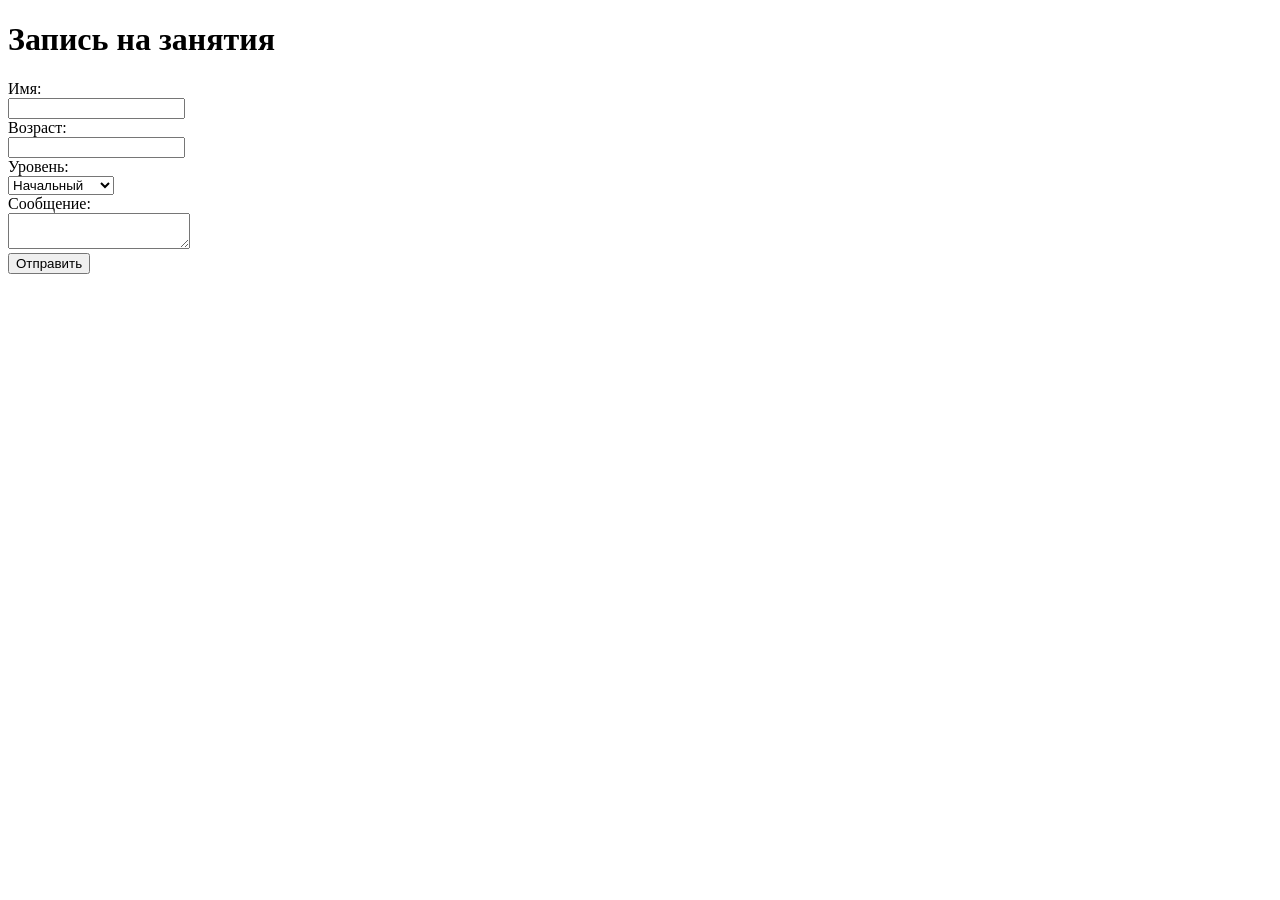
==== schedule.html @ e7a821ed "Create schedule.html" ====
<!DOCTYPE html>
<html lang="ru">
<head>
  <meta charset="UTF-8">
  <title>Запись</title>
  <link rel="stylesheet" href="style.css">
</head>
<body>

<header>
  <h1>Запись на занятия</h1>
</header>

<section>
  <form>
    <label>Имя:</label><br>
    <input type="text"><br>

    <label>Возраст:</label><br>
    <input type="number"><br>

    <label>Уровень:</label><br>
    <select>
      <option>Начальный</option>
      <option>Средний</option>
      <option>Продвинутый</option>
    </select><br>

    <label>Сообщение:</label><br>
    <textarea></textarea><br>

    <button>Отправить</button>
  </form>
</section>

</body>
</html>
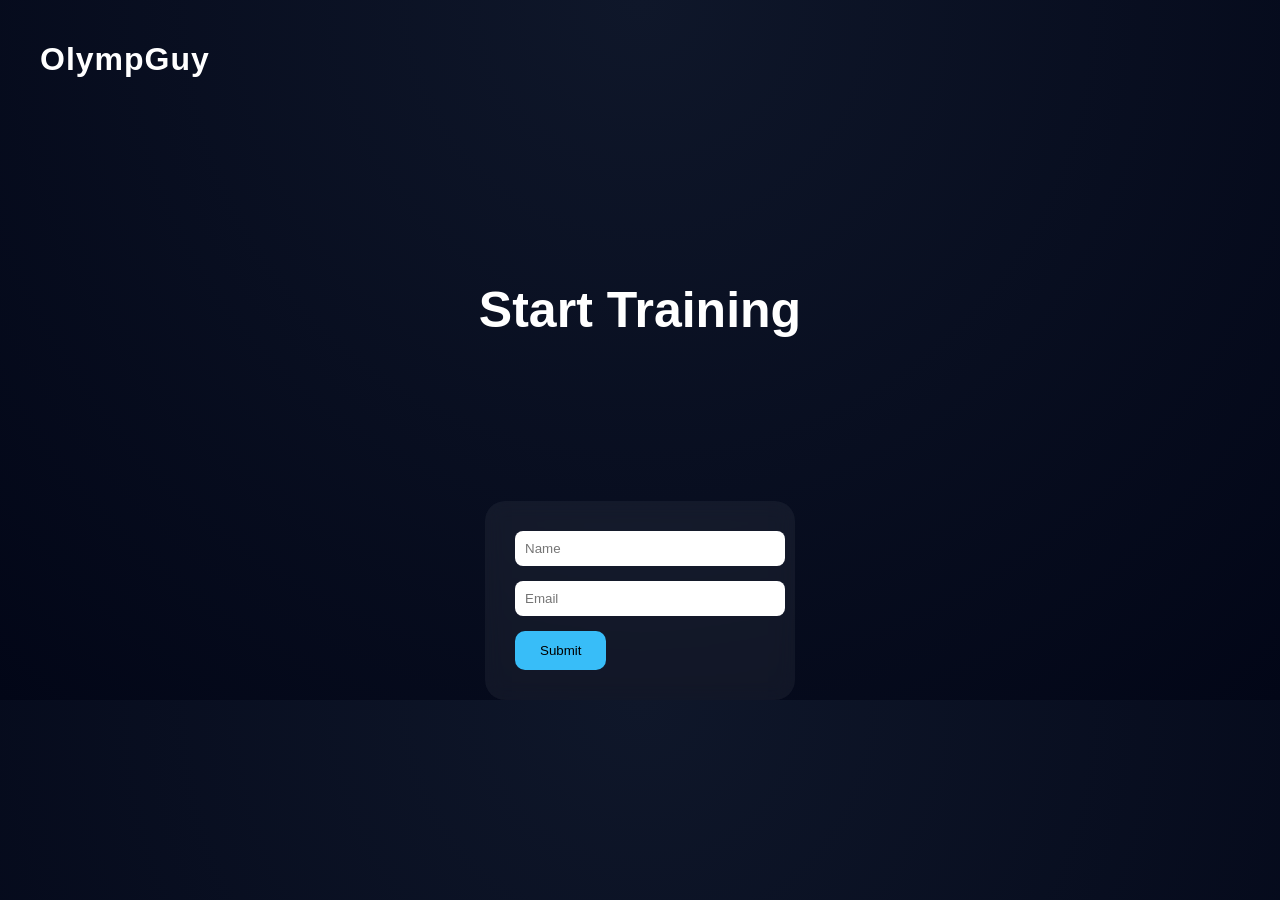
==== commit b0d9ef09: "Rename schedule to schedule.html" ====
--- a/schedule.html
+++ b/schedule.html
@@ -1,35 +1,26 @@
 <!DOCTYPE html>
 <html lang="ru">
 <head>
-  <meta charset="UTF-8">
-  <title>Запись</title>
-  <link rel="stylesheet" href="style.css">
+<meta charset="UTF-8">
+<title>Schedule</title>
+<link rel="stylesheet" href="style.css">
 </head>
+
 <body>
 
 <header>
-  <h1>Запись на занятия</h1>
+  <h1 class="logo">OlympGuy</h1>
 </header>
 
-<section>
+<section class="hero">
+  <h2>Start Training</h2>
+</section>
+
+<section class="card big">
   <form>
-    <label>Имя:</label><br>
-    <input type="text"><br>
-
-    <label>Возраст:</label><br>
-    <input type="number"><br>
-
-    <label>Уровень:</label><br>
-    <select>
-      <option>Начальный</option>
-      <option>Средний</option>
-      <option>Продвинутый</option>
-    </select><br>
-
-    <label>Сообщение:</label><br>
-    <textarea></textarea><br>
-
-    <button>Отправить</button>
+    <input type="text" placeholder="Name" required>
+    <input type="email" placeholder="Email" required>
+    <button type="submit" class="btn">Submit</button>
   </form>
 </section>
 
--- a/style.css
+++ b/style.css
@@ -0,0 +1,88 @@
+body {
+    margin: 0;
+    font-family: 'Segoe UI', sans-serif;
+    background: radial-gradient(circle at top, #0f172a, #020617);
+    color: white;
+}
+
+/* HEADER */
+header {
+    display: flex;
+    justify-content: space-between;
+    padding: 20px 40px;
+}
+
+.logo {
+    font-weight: bold;
+    letter-spacing: 1px;
+}
+
+/* NAV */
+nav a {
+    margin-left: 25px;
+    text-decoration: none;
+    color: #94a3b8;
+}
+
+nav a:hover {
+    color: #38bdf8;
+}
+
+/* HERO */
+.hero {
+    text-align: center;
+    padding: 120px 20px;
+}
+
+.hero h2 {
+    font-size: 50px;
+}
+
+/* GRID */
+.grid {
+    display: flex;
+    justify-content: center;
+    gap: 30px;
+    padding: 60px;
+    flex-wrap: wrap;
+}
+
+/* CARD */
+.card {
+    background: rgba(255,255,255,0.05);
+    padding: 30px;
+    border-radius: 20px;
+    width: 250px;
+    backdrop-filter: blur(10px);
+    transition: 0.3s;
+}
+
+.card:hover {
+    transform: scale(1.05);
+}
+
+/* BIG CARD */
+.big {
+    max-width: 500px;
+    margin: auto;
+}
+
+/* BUTTON */
+.btn {
+    background: #38bdf8;
+    padding: 12px 25px;
+    border-radius: 10px;
+    color: black;
+    border: none;
+    cursor: pointer;
+}
+
+/* INPUT */
+input {
+    display: block;
+    width: 100%;
+    margin-bottom: 15px;
+    padding: 10px;
+    border-radius: 8px;
+    border: none;
+}
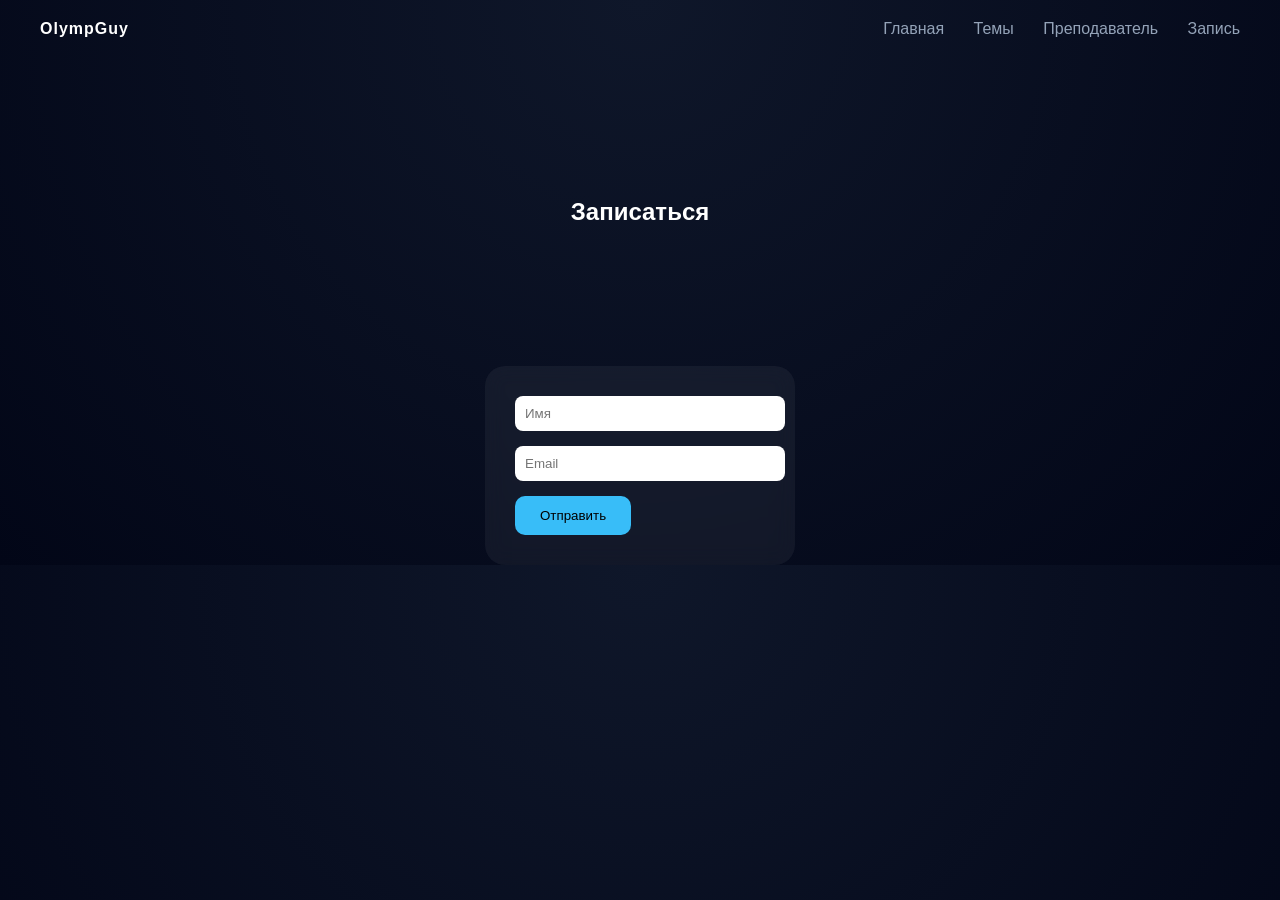
==== commit 4171ce9d: "Update schedule.html" ====
--- a/schedule.html
+++ b/schedule.html
@@ -2,25 +2,31 @@
 <html lang="ru">
 <head>
 <meta charset="UTF-8">
-<title>Schedule</title>
+<title>Запись</title>
 <link rel="stylesheet" href="style.css">
 </head>
 
 <body>
 
 <header>
-  <h1 class="logo">OlympGuy</h1>
+  <div class="logo">OlympGuy</div>
+  <nav>
+    <a href="index.html">Главная</a>
+    <a href="topics.html">Темы</a>
+    <a href="tutor.html">Преподаватель</a>
+    <a href="schedule.html">Запись</a>
+  </nav>
 </header>
 
 <section class="hero">
-  <h2>Start Training</h2>
+  <h1>Записаться</h1>
 </section>
 
 <section class="card big">
   <form>
-    <input type="text" placeholder="Name" required>
+    <input type="text" placeholder="Имя" required>
     <input type="email" placeholder="Email" required>
-    <button type="submit" class="btn">Submit</button>
+    <button class="btn">Отправить</button>
   </form>
 </section>
 
